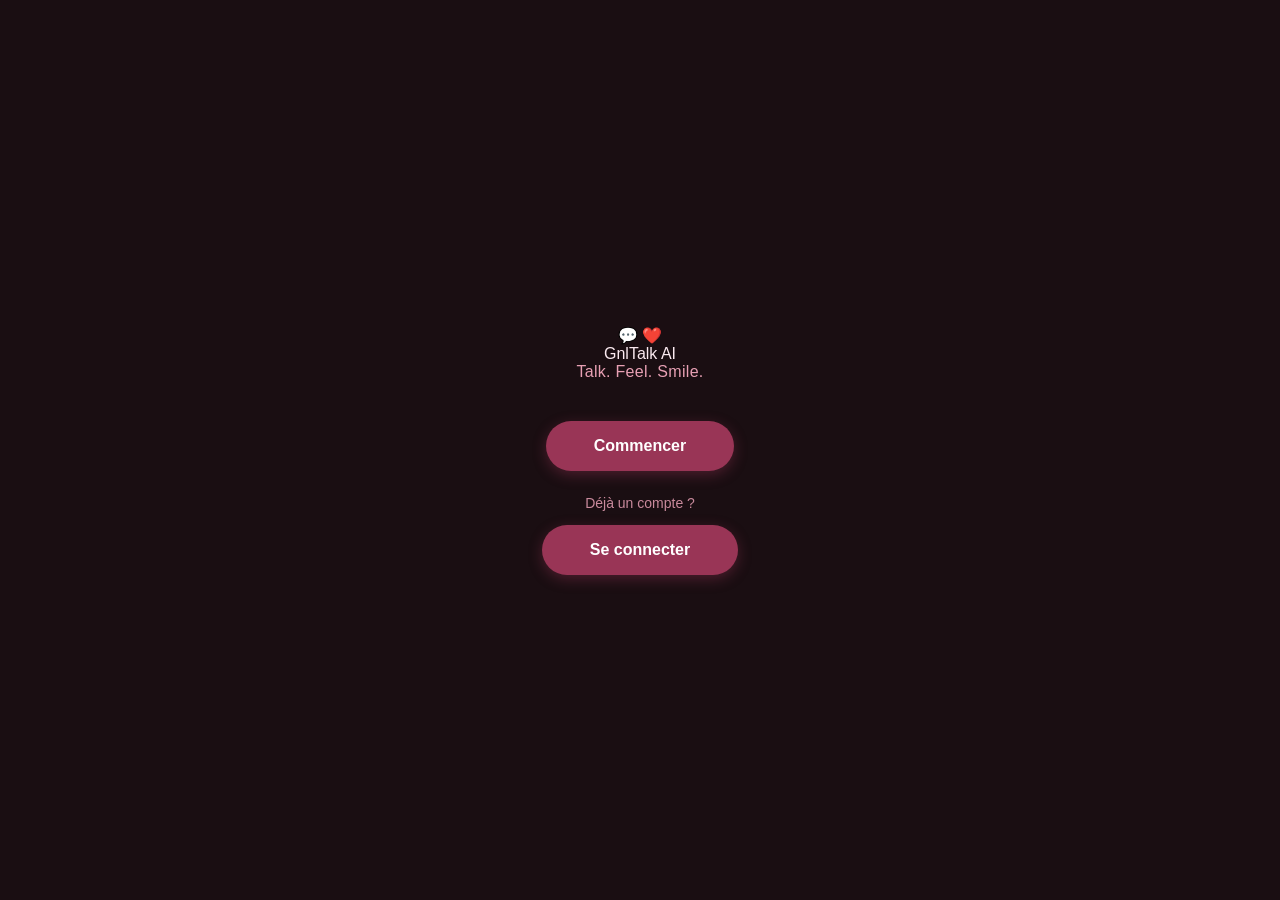
==== index.html @ f8dcd857 "Update index.html" ====
<!DOCTYPE html>
<html lang="fr">
<head>
  <meta charset="UTF-8">
  <meta name="viewport" content="width=device-width, initial-scale=1.0">
  <title>GnlTalk AI</title>
  <link rel="stylesheet" href="css/style.css">
</head>
<body>
  <div class="splash">
    <div class="icons-row">
      <span class="icon">💬</span>
      <span class="icon">❤️</span>
    </div>
    <div class="name-box">GnlTalk AI</div>
    <p class="slogan">Talk. Feel. Smile.</p>
    <button class="btn-outline" onclick="location.href='signup.html'">Commencer</button>
    <p class="link-secondary">Déjà un compte ?</p>
    <button class="btn-outline" onclick="location.href='login.html'">Se connecter</button>
  </div>
  <script src="js/main.js"></script>
</body>
</html>
---- css/style.css ----
body {
  margin: 0;
  font-family: 'Segoe UI', sans-serif;
  background: #1A0E12;
  color: #FBEAF0;
}

.splash {
  min-height: 100vh;
  display: flex;
  flex-direction: column;
  align-items: center;
  justify-content: center;
  text-align: center;
  padding: 24px;
  box-sizing: border-box;
}

.logo {
  font-size: 56px;
  margin-bottom: 20px;
}

h1 {
  margin: 0 0 12px;
  font-size: 32px;
  letter-spacing: 0.5px;
  color: #F4C0D1;
}

.slogan {
  color: #E8A0B4;
  font-size: 16px;
  margin: 0 0 40px;
  letter-spacing: 0.3px;
}

button {
  background: #993556;
  color: white;
  border: none;
  padding: 16px 48px;
  border-radius: 28px;
  font-size: 16px;
  font-weight: 600;
  cursor: pointer;
  box-shadow: 0 4px 14px rgba(153, 53, 86, 0.4);
}

.link-secondary {
  margin-top: 24px;
  font-size: 14px;
  color: #C98A9C;
}

.link-secondary a {
  color: #F4C0D1;
  font-weight: 600;
  text-decoration: none;
}
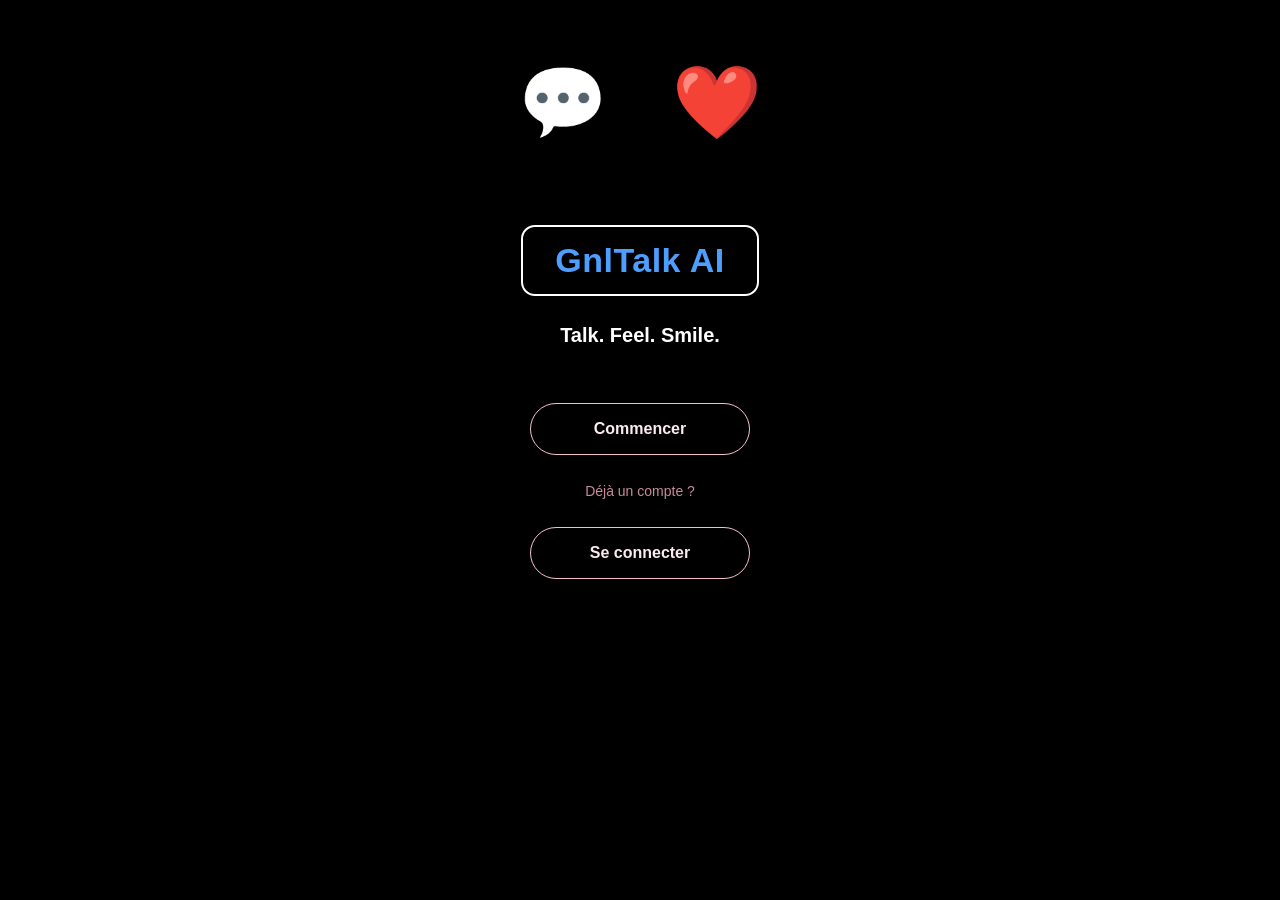
==== commit 774734d0: "Update index.html" ====
--- a/index.html
+++ b/index.html
@@ -12,11 +12,13 @@
       <span class="icon">💬</span>
       <span class="icon">❤️</span>
     </div>
-    <div class="name-box">GnlTalk AI</div>
-    <p class="slogan">Talk. Feel. Smile.</p>
-    <button class="btn-outline" onclick="location.href='signup.html'">Commencer</button>
-    <p class="link-secondary">Déjà un compte ?</p>
-    <button class="btn-outline" onclick="location.href='login.html'">Se connecter</button>
+    <div class="content">
+      <div class="name-box">GnlTalk AI</div>
+      <p class="slogan">Talk. Feel. Smile.</p>
+      <button class="btn-outline" onclick="location.href='signup.html'">Commencer</button>
+      <p class="link-secondary">Déjà un compte ?</p>
+      <button class="btn-outline" onclick="location.href='login.html'">Se connecter</button>
+    </div>
   </div>
   <script src="js/main.js"></script>
 </body>
--- a/css/style.css
+++ b/css/style.css
@@ -1,7 +1,11 @@
+* {
+  box-sizing: border-box;
+}
+
 body {
   margin: 0;
   font-family: 'Segoe UI', sans-serif;
-  background: #1A0E12;
+  background: #000000;
   color: #FBEAF0;
 }
 
@@ -10,51 +14,60 @@
   display: flex;
   flex-direction: column;
   align-items: center;
-  justify-content: center;
-  text-align: center;
-  padding: 24px;
-  box-sizing: border-box;
+  padding: 60px 24px 40px;
 }
 
-.logo {
-  font-size: 56px;
-  margin-bottom: 20px;
+.icons-row {
+  display: flex;
+  justify-content: center;
+  gap: 64px;
+  margin-bottom: 80px;
 }
 
-h1 {
-  margin: 0 0 12px;
-  font-size: 32px;
+.icon {
+  font-size: 72px;
+}
+
+.content {
+  display: flex;
+  flex-direction: column;
+  align-items: center;
+  text-align: center;
+  width: 100%;
+}
+
+.name-box {
+  border: 2px solid #FFFFFF;
+  border-radius: 14px;
+  padding: 14px 32px;
+  margin-bottom: 28px;
+  font-size: 34px;
+  font-weight: 700;
+  color: #4D9FFF;
   letter-spacing: 0.5px;
-  color: #F4C0D1;
 }
 
 .slogan {
-  color: #E8A0B4;
-  font-size: 16px;
-  margin: 0 0 40px;
-  letter-spacing: 0.3px;
+  color: #FFFFFF;
+  font-size: 20px;
+  font-weight: 700;
+  margin: 0 0 56px;
 }
 
-button {
-  background: #993556;
-  color: white;
-  border: none;
+.btn-outline {
+  background: transparent;
+  color: #FBEAF0;
+  border: 1.5px solid #F4C0D1;
   padding: 16px 48px;
   border-radius: 28px;
   font-size: 16px;
   font-weight: 600;
   cursor: pointer;
-  box-shadow: 0 4px 14px rgba(153, 53, 86, 0.4);
+  width: 220px;
 }
 
 .link-secondary {
-  margin-top: 24px;
+  margin: 28px 0;
   font-size: 14px;
   color: #C98A9C;
 }
-
-.link-secondary a {
-  color: #F4C0D1;
-  font-weight: 600;
-  text-decoration: none;
-}
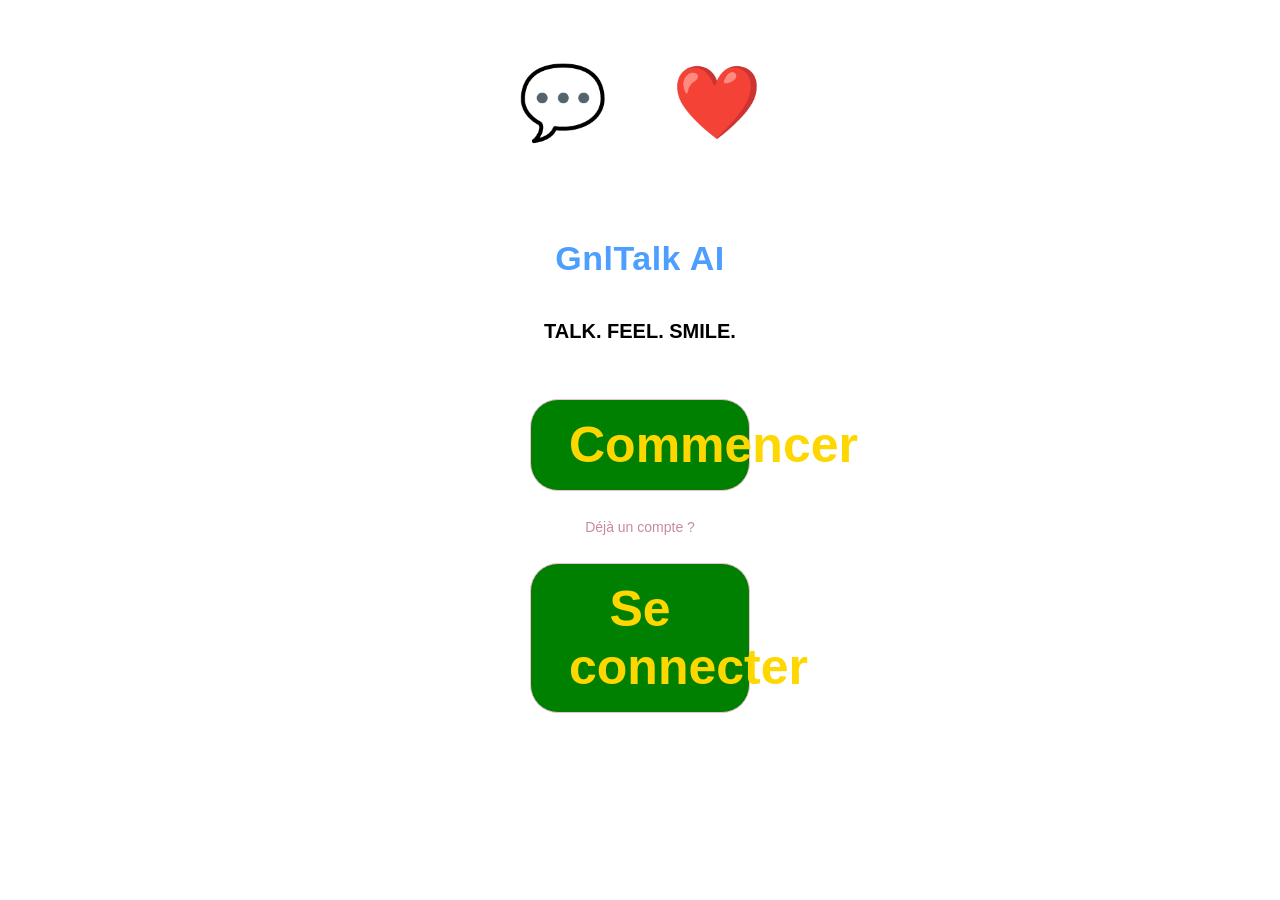
==== commit d48f0a6a: "Update index.html" ====
--- a/index.html
+++ b/index.html
@@ -14,7 +14,7 @@
     </div>
     <div class="content">
       <div class="name-box">GnlTalk AI</div>
-      <p class="slogan">Talk. Feel. Smile.</p>
+      <p class="slogan">TALK. FEEL. SMILE.</p>
       <button class="btn-outline" onclick="location.href='signup.html'">Commencer</button>
       <p class="link-secondary">Déjà un compte ?</p>
       <button class="btn-outline" onclick="location.href='login.html'">Se connecter</button>
--- a/css/style.css
+++ b/css/style.css
@@ -5,7 +5,7 @@
 body {
   margin: 0;
   font-family: 'Segoe UI', sans-serif;
-  background: #000000;
+  background: white;
   color: #FBEAF0;
 }
 
@@ -37,7 +37,6 @@
 }
 
 .name-box {
-  border: 2px solid #FFFFFF;
   border-radius: 14px;
   padding: 14px 32px;
   margin-bottom: 28px;
@@ -48,19 +47,19 @@
 }
 
 .slogan {
-  color: #FFFFFF;
+  color: black;
   font-size: 20px;
   font-weight: 700;
   margin: 0 0 56px;
 }
 
 .btn-outline {
-  background: transparent;
-  color: #FBEAF0;
+  background: green ;
+  color:gold;
   border: 1.5px solid #F4C0D1;
-  padding: 16px 48px;
+  padding: 16px 38px;
   border-radius: 28px;
-  font-size: 16px;
+  font-size: 50px;
   font-weight: 600;
   cursor: pointer;
   width: 220px;
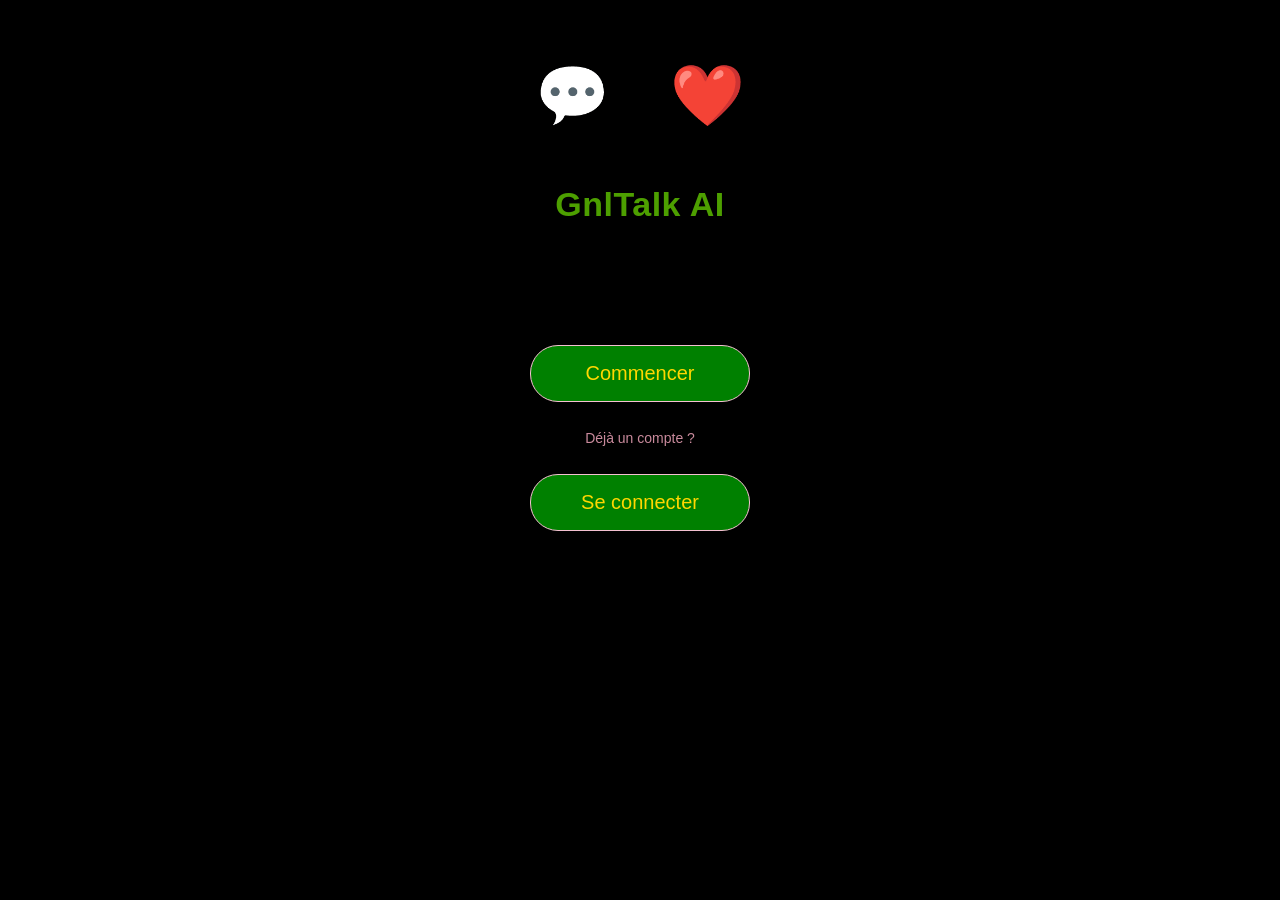
==== commit 5de70179: "Update index.html" ====
--- a/index.html
+++ b/index.html
@@ -14,7 +14,7 @@
     </div>
     <div class="content">
       <div class="name-box">GnlTalk AI</div>
-      <p class="slogan">TALK. FEEL. SMILE.</p>
+      <p class="slogan">TALK  FEEL  SMILE.</p>
       <button class="btn-outline" onclick="location.href='signup.html'">Commencer</button>
       <p class="link-secondary">Déjà un compte ?</p>
       <button class="btn-outline" onclick="location.href='login.html'">Se connecter</button>
--- a/css/style.css
+++ b/css/style.css
@@ -5,7 +5,7 @@
 body {
   margin: 0;
   font-family: 'Segoe UI', sans-serif;
-  background: white;
+  background: black ;
   color: #FBEAF0;
 }
 
@@ -20,12 +20,12 @@
 .icons-row {
   display: flex;
   justify-content: center;
-  gap: 64px;
-  margin-bottom: 80px;
+  gap: 60px;
+  margin-bottom: 40px;
 }
 
 .icon {
-  font-size: 72px;
+  font-size: 60px;
 }
 
 .content {
@@ -42,7 +42,7 @@
   margin-bottom: 28px;
   font-size: 34px;
   font-weight: 700;
-  color: #4D9FFF;
+  color: #4D9F00;
   letter-spacing: 0.5px;
 }
 
@@ -59,8 +59,8 @@
   border: 1.5px solid #F4C0D1;
   padding: 16px 38px;
   border-radius: 28px;
-  font-size: 50px;
-  font-weight: 600;
+  font-size: 20px;
+  font-weight: 400;
   cursor: pointer;
   width: 220px;
 }
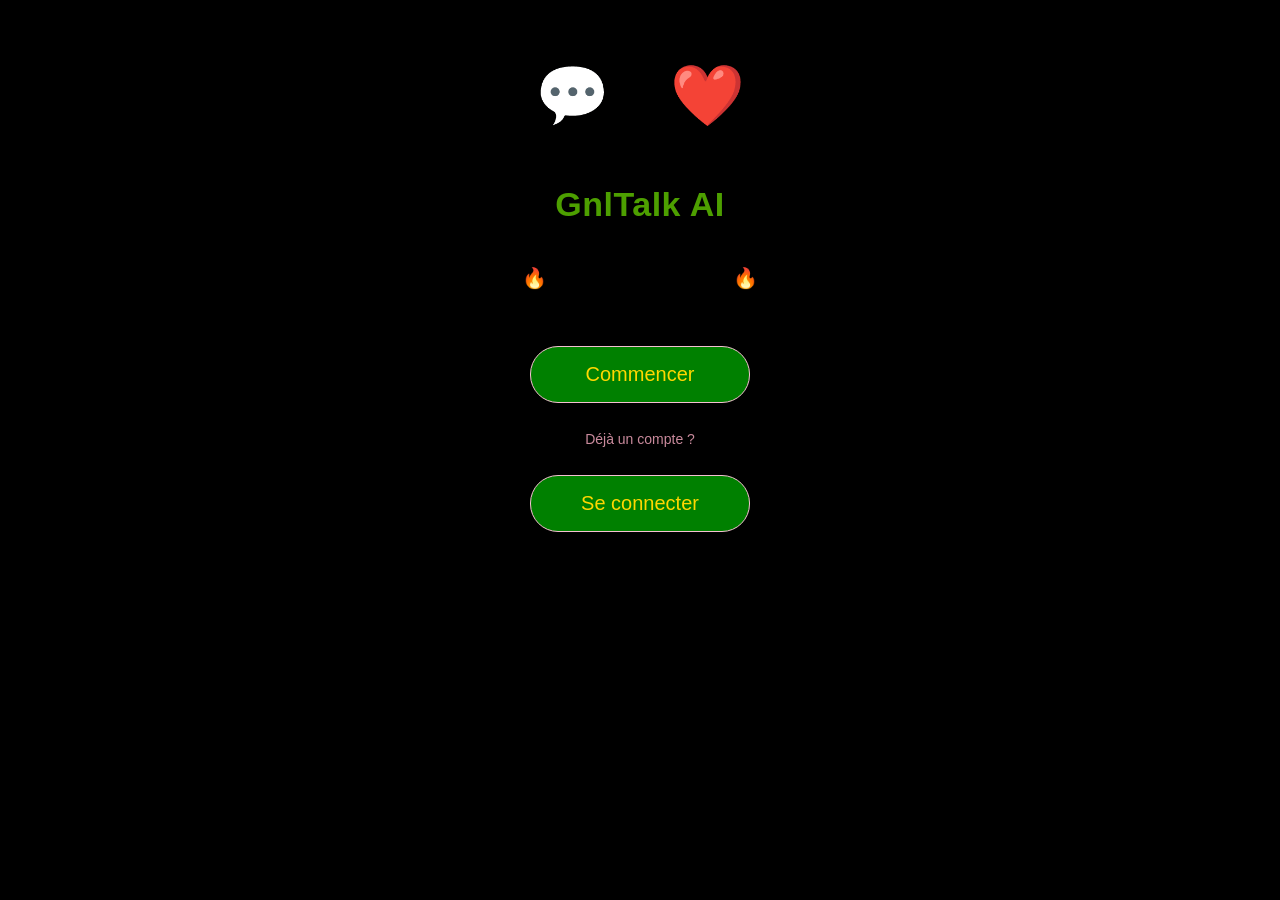
==== commit fc37adea: "Update index.html" ====
--- a/index.html
+++ b/index.html
@@ -14,7 +14,7 @@
     </div>
     <div class="content">
       <div class="name-box">GnlTalk AI</div>
-      <p class="slogan">TALK  FEEL  SMILE.</p>
+      <p class="slogan">🔥 TALK  FEEL  SMILE 🔥 </p>
       <button class="btn-outline" onclick="location.href='signup.html'">Commencer</button>
       <p class="link-secondary">Déjà un compte ?</p>
       <button class="btn-outline" onclick="location.href='login.html'">Se connecter</button>
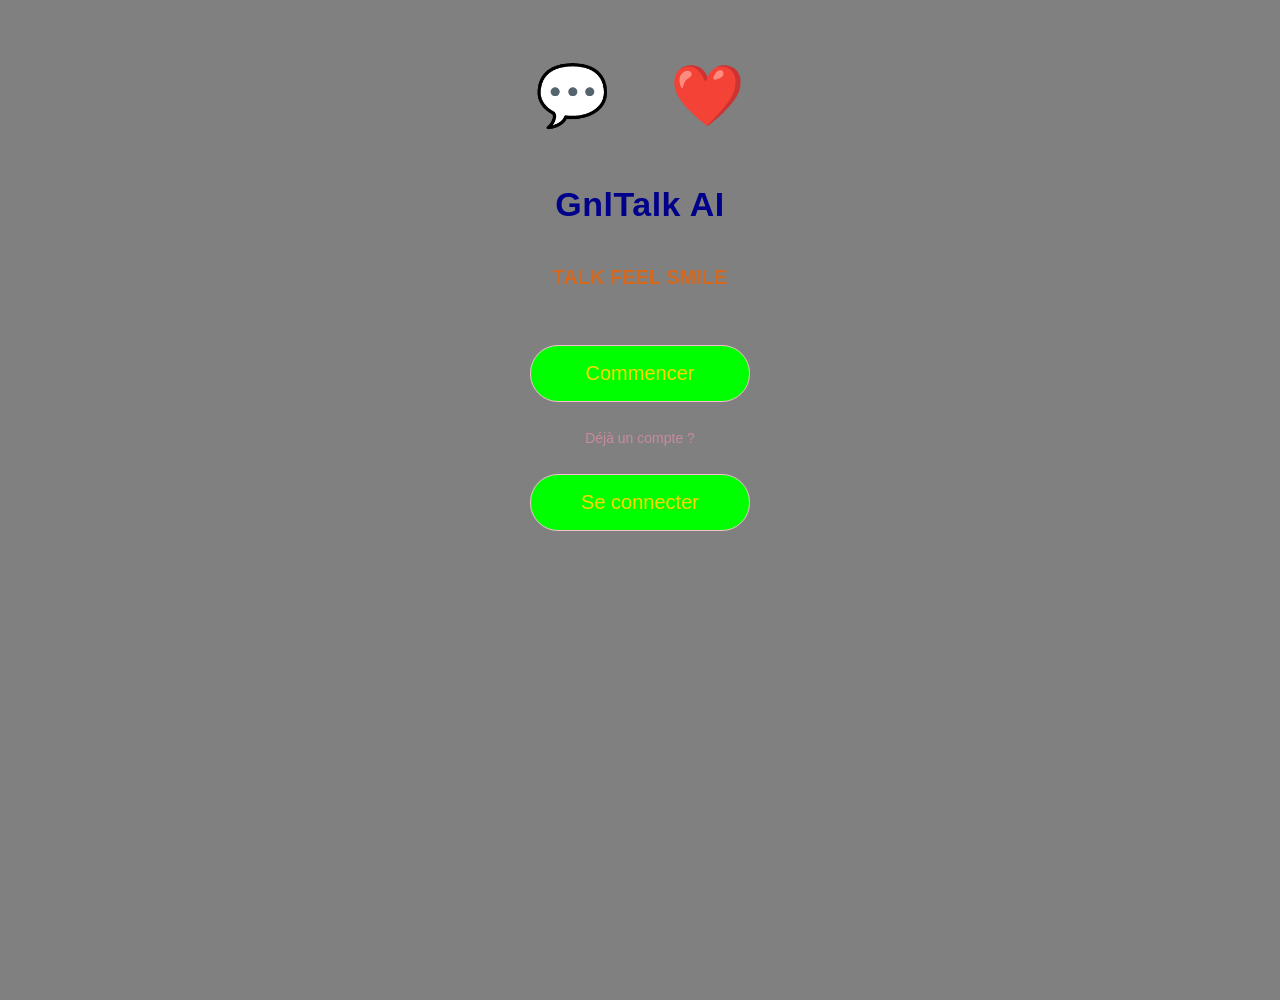
==== commit d4ca5b42: "Update index.html" ====
--- a/index.html
+++ b/index.html
@@ -14,7 +14,7 @@
     </div>
     <div class="content">
       <div class="name-box">GnlTalk AI</div>
-      <p class="slogan">🔥 TALK  FEEL  SMILE 🔥 </p>
+      <p class="slogan"> TALK  FEEL  SMILE </p>
       <button class="btn-outline" onclick="location.href='signup.html'">Commencer</button>
       <p class="link-secondary">Déjà un compte ?</p>
       <button class="btn-outline" onclick="location.href='login.html'">Se connecter</button>
--- a/css/style.css
+++ b/css/style.css
@@ -1,11 +1,11 @@
-* {
+{
   box-sizing: border-box;
 }
 
 body {
   margin: 0;
   font-family: 'Segoe UI', sans-serif;
-  background: black ;
+  background: #808080 ;
   color: #FBEAF0;
 }
 
@@ -42,19 +42,19 @@
   margin-bottom: 28px;
   font-size: 34px;
   font-weight: 700;
-  color: #4D9F00;
+  color: #00008B;
   letter-spacing: 0.5px;
 }
 
 .slogan {
-  color: black;
+  color: #D2691E;
   font-size: 20px;
   font-weight: 700;
   margin: 0 0 56px;
 }
 
 .btn-outline {
-  background: green ;
+  background: #00FF00 ;
   color:gold;
   border: 1.5px solid #F4C0D1;
   padding: 16px 38px;
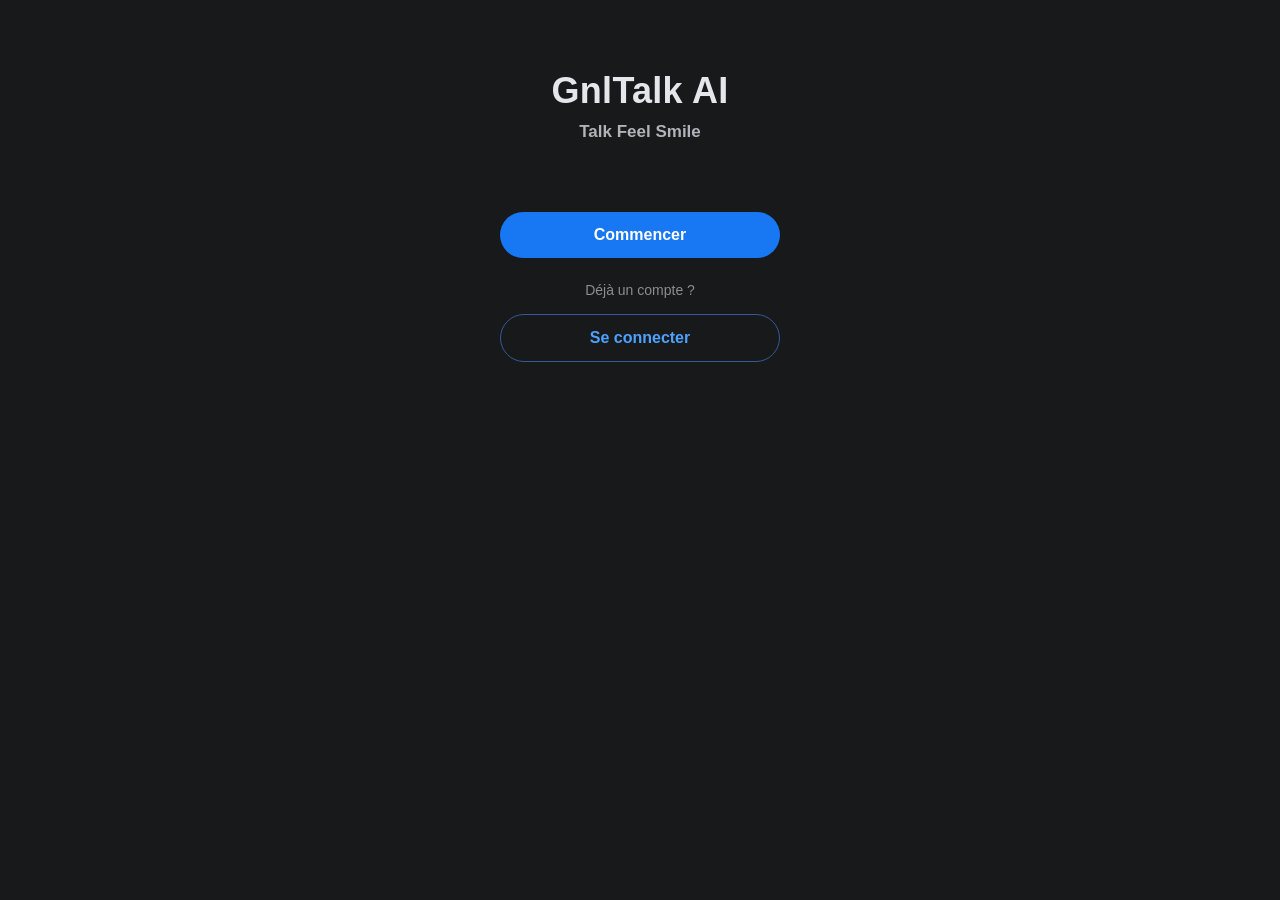
==== commit eba9049b: "Update index.html" ====
--- a/index.html
+++ b/index.html
@@ -8,14 +8,10 @@
 </head>
 <body>
   <div class="splash">
-    <div class="icons-row">
-      <span class="icon">💬</span>
-      <span class="icon">❤️</span>
-    </div>
     <div class="content">
       <div class="name-box">GnlTalk AI</div>
-      <p class="slogan"> TALK  FEEL  SMILE </p>
-      <button class="btn-outline" onclick="location.href='signup.html'">Commencer</button>
+      <p class="slogan">Talk Feel Smile</p>
+      <button class="btn-primary" onclick="location.href='signup.html'">Commencer</button>
       <p class="link-secondary">Déjà un compte ?</p>
       <button class="btn-outline" onclick="location.href='login.html'">Se connecter</button>
     </div>
--- a/css/style.css
+++ b/css/style.css
@@ -1,12 +1,12 @@
-{
+* {
   box-sizing: border-box;
 }
 
 body {
   margin: 0;
   font-family: 'Segoe UI', sans-serif;
-  background: #808080 ;
-  color: #FBEAF0;
+  background: #18191A;
+  color: #E4E6EB;
 }
 
 .splash {
@@ -14,18 +14,7 @@
   display: flex;
   flex-direction: column;
   align-items: center;
-  padding: 60px 24px 40px;
-}
-
-.icons-row {
-  display: flex;
-  justify-content: center;
-  gap: 60px;
-  margin-bottom: 40px;
-}
-
-.icon {
-  font-size: 60px;
+  padding: 70px 24px 40px;
 }
 
 .content {
@@ -37,36 +26,49 @@
 }
 
 .name-box {
-  border-radius: 14px;
-  padding: 14px 32px;
-  margin-bottom: 28px;
-  font-size: 34px;
-  font-weight: 700;
-  color: #00008B;
-  letter-spacing: 0.5px;
+  color: #E4E6EB;
+  font-size: 36px;
+  font-weight: 800;
+  margin-bottom: 10px;
+  letter-spacing: 0.3px;
 }
 
 .slogan {
-  color: #D2691E;
-  font-size: 20px;
+  color: #B0B3B8;
+  font-size: 17px;
+  font-weight: 600;
+  margin: 0 0 70px;
+}
+
+.btn-primary {
+  background: #1877F2;
+  color: #FFFFFF;
+  border: none;
+  padding: 14px 0;
+  width: 100%;
+  max-width: 280px;
+  border-radius: 24px;
+  font-size: 16px;
   font-weight: 700;
-  margin: 0 0 56px;
+  margin-bottom: 16px;
+  cursor: pointer;
+}
+
+.link-secondary {
+  color: #8A8D91;
+  font-size: 14px;
+  margin: 8px 0 16px;
 }
 
 .btn-outline {
-  background: #00FF00 ;
-  color:gold;
-  border: 1.5px solid #F4C0D1;
-  padding: 16px 38px;
-  border-radius: 28px;
-  font-size: 20px;
-  font-weight: 400;
+  background: transparent;
+  color: #4DA1FF;
+  border: 1.5px solid #365899;
+  padding: 14px 0;
+  width: 100%;
+  max-width: 280px;
+  border-radius: 24px;
+  font-size: 16px;
+  font-weight: 700;
   cursor: pointer;
-  width: 220px;
 }
-
-.link-secondary {
-  margin: 28px 0;
-  font-size: 14px;
-  color: #C98A9C;
-}
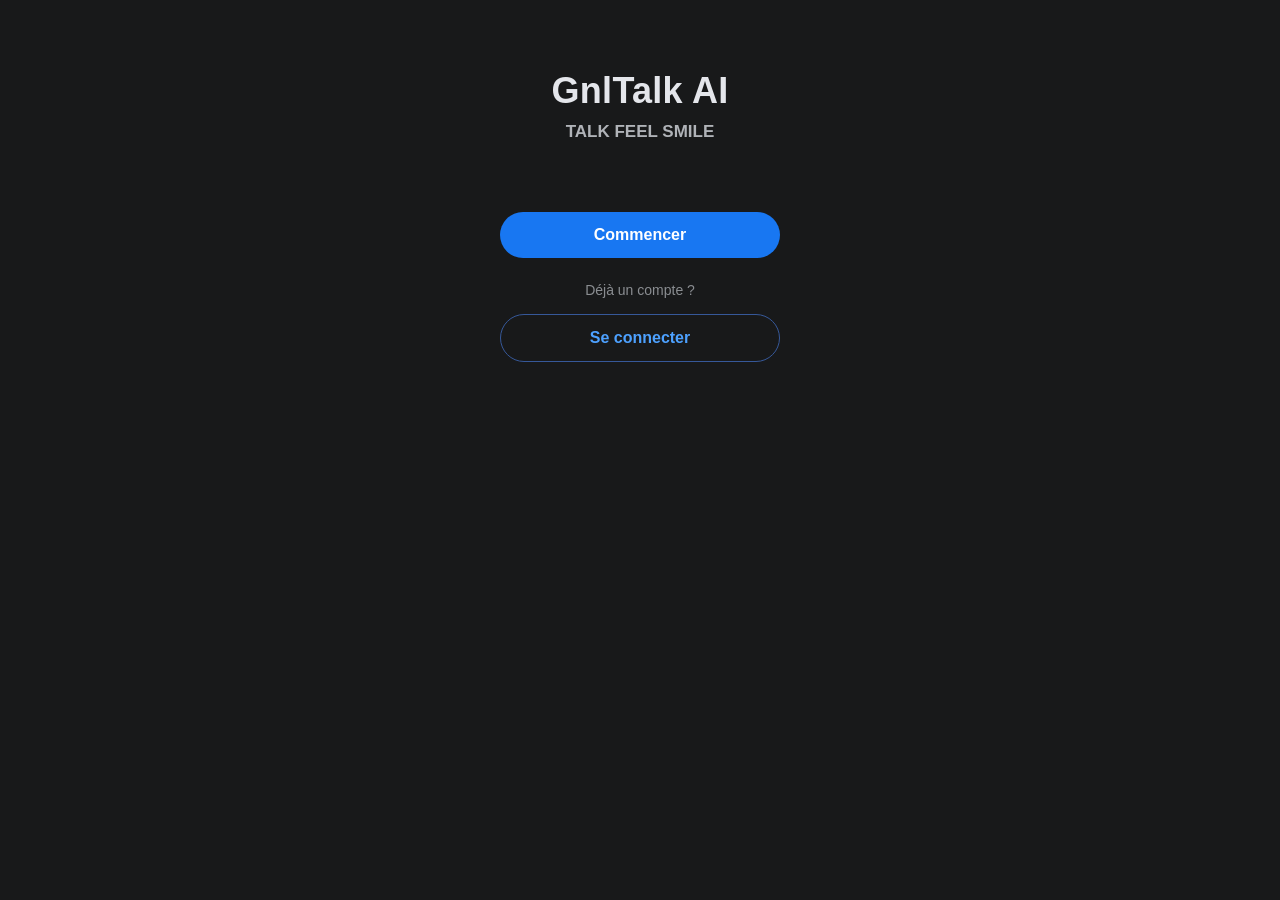
==== commit 5d626e94: "Update index.html" ====
--- a/index.html
+++ b/index.html
@@ -10,7 +10,7 @@
   <div class="splash">
     <div class="content">
       <div class="name-box">GnlTalk AI</div>
-      <p class="slogan">Talk Feel Smile</p>
+      <p class="slogan">TALK FEEL SMILE</p>
       <button class="btn-primary" onclick="location.href='signup.html'">Commencer</button>
       <p class="link-secondary">Déjà un compte ?</p>
       <button class="btn-outline" onclick="location.href='login.html'">Se connecter</button>
